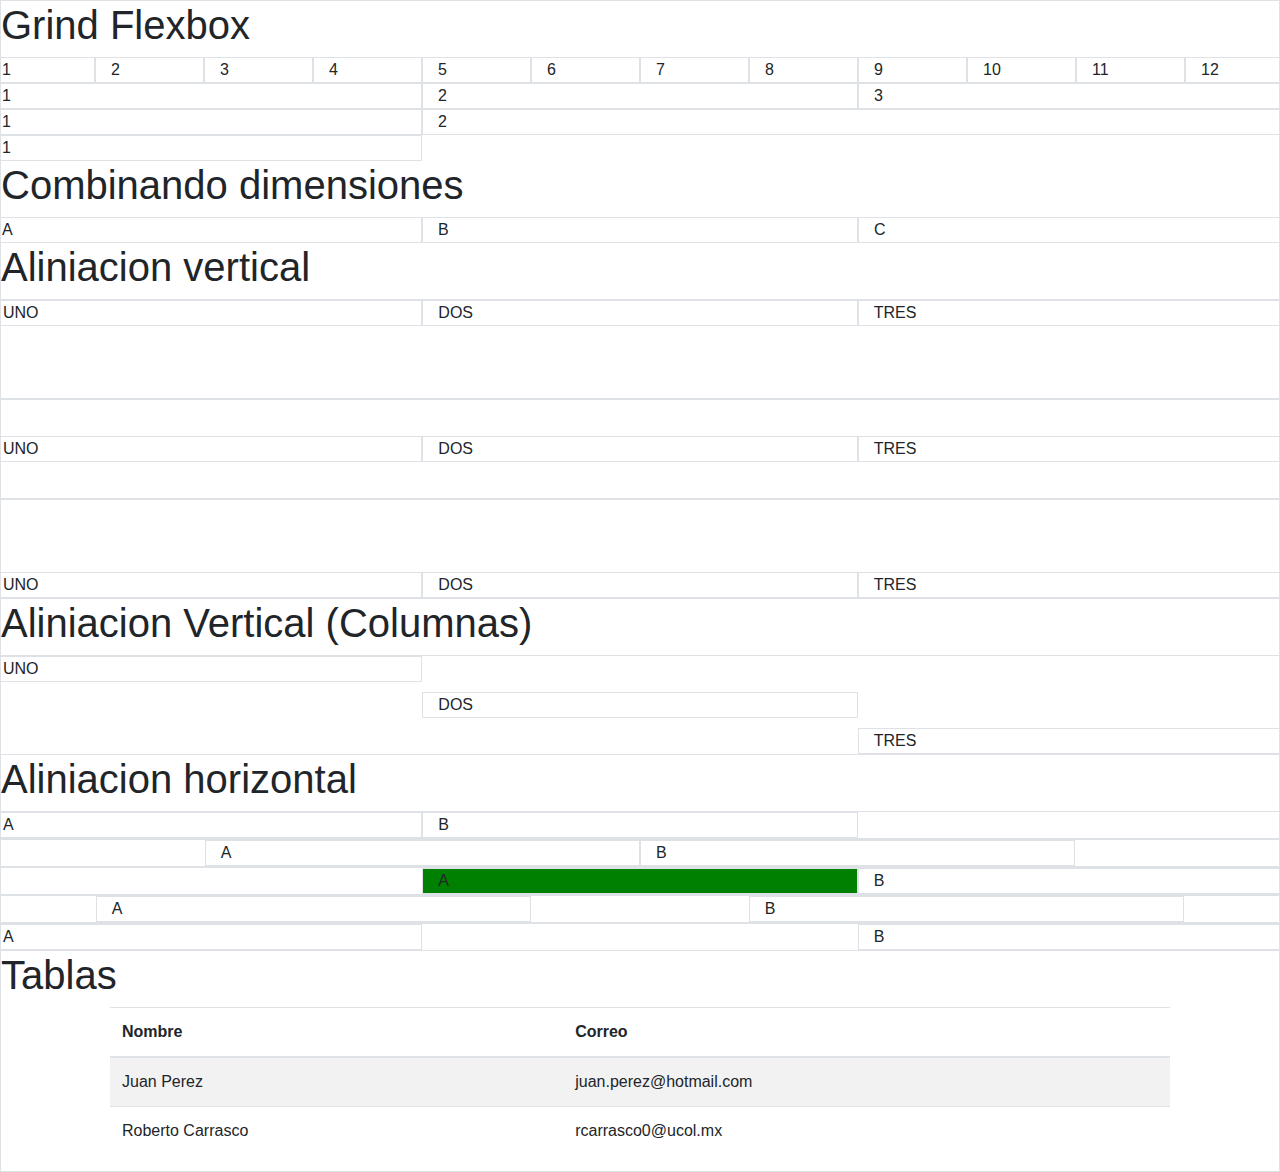
==== boostrap/index.html @ 33babcac "intro al boostrap" ====
<!DOCTYPE html>
<html>
<head>
    <meta charset="utf-8" />
    <meta http-equiv="X-UA-Compatible" content="IE=edge">
    <title>Introduccion a Boostrap</title>
    <meta name="viewport" content="width=device-width, initial-scale=1">
    
    <link rel="stylesheet" href="https://stackpath.bootstrapcdn.com/bootstrap/4.3.1/css/bootstrap.min.css" integrity="sha384-ggOyR0iXCbMQv3Xipma34MD+dH/1fQ784/j6cY/iJTQUOhcWr7x9JvoRxT2MZw1T" crossorigin="anonymous">
</head>
<body>
    <div class="container-flouid border">
        <h1>Grind Flexbox</h1>
        <div class="row">
            <div class="col border">1</div>
            <div class="col border">2</div>
            <div class="col border">3</div>
            <div class="col border">4</div>
            <div class="col border">5</div>
            <div class="col border">6</div>
            <div class="col border">7</div>
            <div class="col border">8</div>
            <div class="col border">9</div>
            <div class="col border">10</div>
            <div class="col border">11</div>
            <div class="col border">12</div>
        </div>

        <div class="row">
            <div class="col border">1</div>
            <div class="col border">2</div>
            <div class="col border">3</div>
        </div>

        <div class="row">
            <div class="col-4 border">1</div>
            <div class="col-8 border">2</div>
        </div>

        <div class="row">
                <div class="col-4 border">1</div>
            </div>


            <!-- Combinando dimensiones-->
            <h1>Combinando dimensiones</h1>
            <div  class="row">
                <div class="col-12 col-md-4 border">A</div>
                <div class="col-12 col-md-4 border">B</div>
                <div class="col-12 col-md-4 border">C</div>
            </div>


            <!--Aliniacion vertical-->
            <h1>Aliniacion vertical</h1>
            <div class="row align-items-start border" style="height: 100px;">
                <div class="col border">UNO</div>
                <div class="col border">DOS</div>
                <div class="col border">TRES</div>
            </div>

            <div class="row align-items-center border" style="height: 100px;">
                <div class="col border">UNO</div>
                <div class="col border">DOS</div>
                <div class="col border">TRES</div>
            </div>

            <div class="row align-items-end border" style="height: 100px;">
                <div class="col border">UNO</div>
                <div class="col border">DOS</div>
                <div class="col border">TRES</div>
            </div>
            <!-- Aliniacion Vertical -->
            <h1>Aliniacion Vertical (Columnas)</h1>
            <div class="row border" style="height: 100px;">
                    <div class="col align-self-start border">UNO</div>
                    <div class="col align-self-center border">DOS</div>
                    <div class="col align-self-end border">TRES</div>
            </div>


            <!-- Aliniacion horizontal -->
            <h1>Aliniacion horizontal</h1>
            <div class="row justify-content-sart border">
                <div class="col-4 border">A</div>
                <div class="col-4 border">B</div>
            </div>

            <div class="row justify-content-center border">
                <div class="col-4 border">A</div>
                <div class="col-4 border">B</div>
            </div>

            <div class="row justify-content-end border">
                <div class="col-4 border" style="background-color: green;">A</div>
                <div class="col-4 border">B</div>
            </div> 

            <div class="row justify-content-around border">
                <div class="col-4 border">A</div>
                <div class="col-4 border">B</div>
            </div>
            <div class="row justify-content-between border">
                <div class="col-4 border">A</div>
                <div class="col-4 border">B</div>
            </div>

            <!-- Tablas-->
            <h1>Tablas</h1>
            <div class="row justify-content-center">
                <div class="col-10">
                    <table class="table table-striped table-hover">
                        <thead>
                            <tr>
                                <th>Nombre</th>
                                <th>Correo</th>
                            </tr> 
                        </thead>
                        <tbody>
                            <tr>
                                <td>Juan Perez</td>
                                <td>juan.perez@hotmail.com</td>
                            </tr>
                            <tr>
                                <td>Roberto Carrasco</td>
                                <td>rcarrasco0@ucol.mx</td>
                            </tr>
                        </tbody>
                    </table>
                </div>
            </div>
            
    </div>
    
    <script src="https://code.jquery.com/jquery-3.3.1.slim.min.js" integrity="sha384-q8i/X+965DzO0rT7abK41JStQIAqVgRVzpbzo5smXKp4YfRvH+8abtTE1Pi6jizo" crossorigin="anonymous"></script>
    <script src="https://cdnjs.cloudflare.com/ajax/libs/popper.js/1.14.7/umd/popper.min.js" integrity="sha384-UO2eT0CpHqdSJQ6hJty5KVphtPhzWj9WO1clHTMGa3JDZwrnQq4sF86dIHNDz0W1" crossorigin="anonymous"></script>
    <script src="https://stackpath.bootstrapcdn.com/bootstrap/4.3.1/js/bootstrap.min.js" integrity="sha384-JjSmVgyd0p3pXB1rRibZUAYoIIy6OrQ6VrjIEaFf/nJGzIxFDsf4x0xIM+B07jRM" crossorigin="anonymous"></script>
</body>
</html>
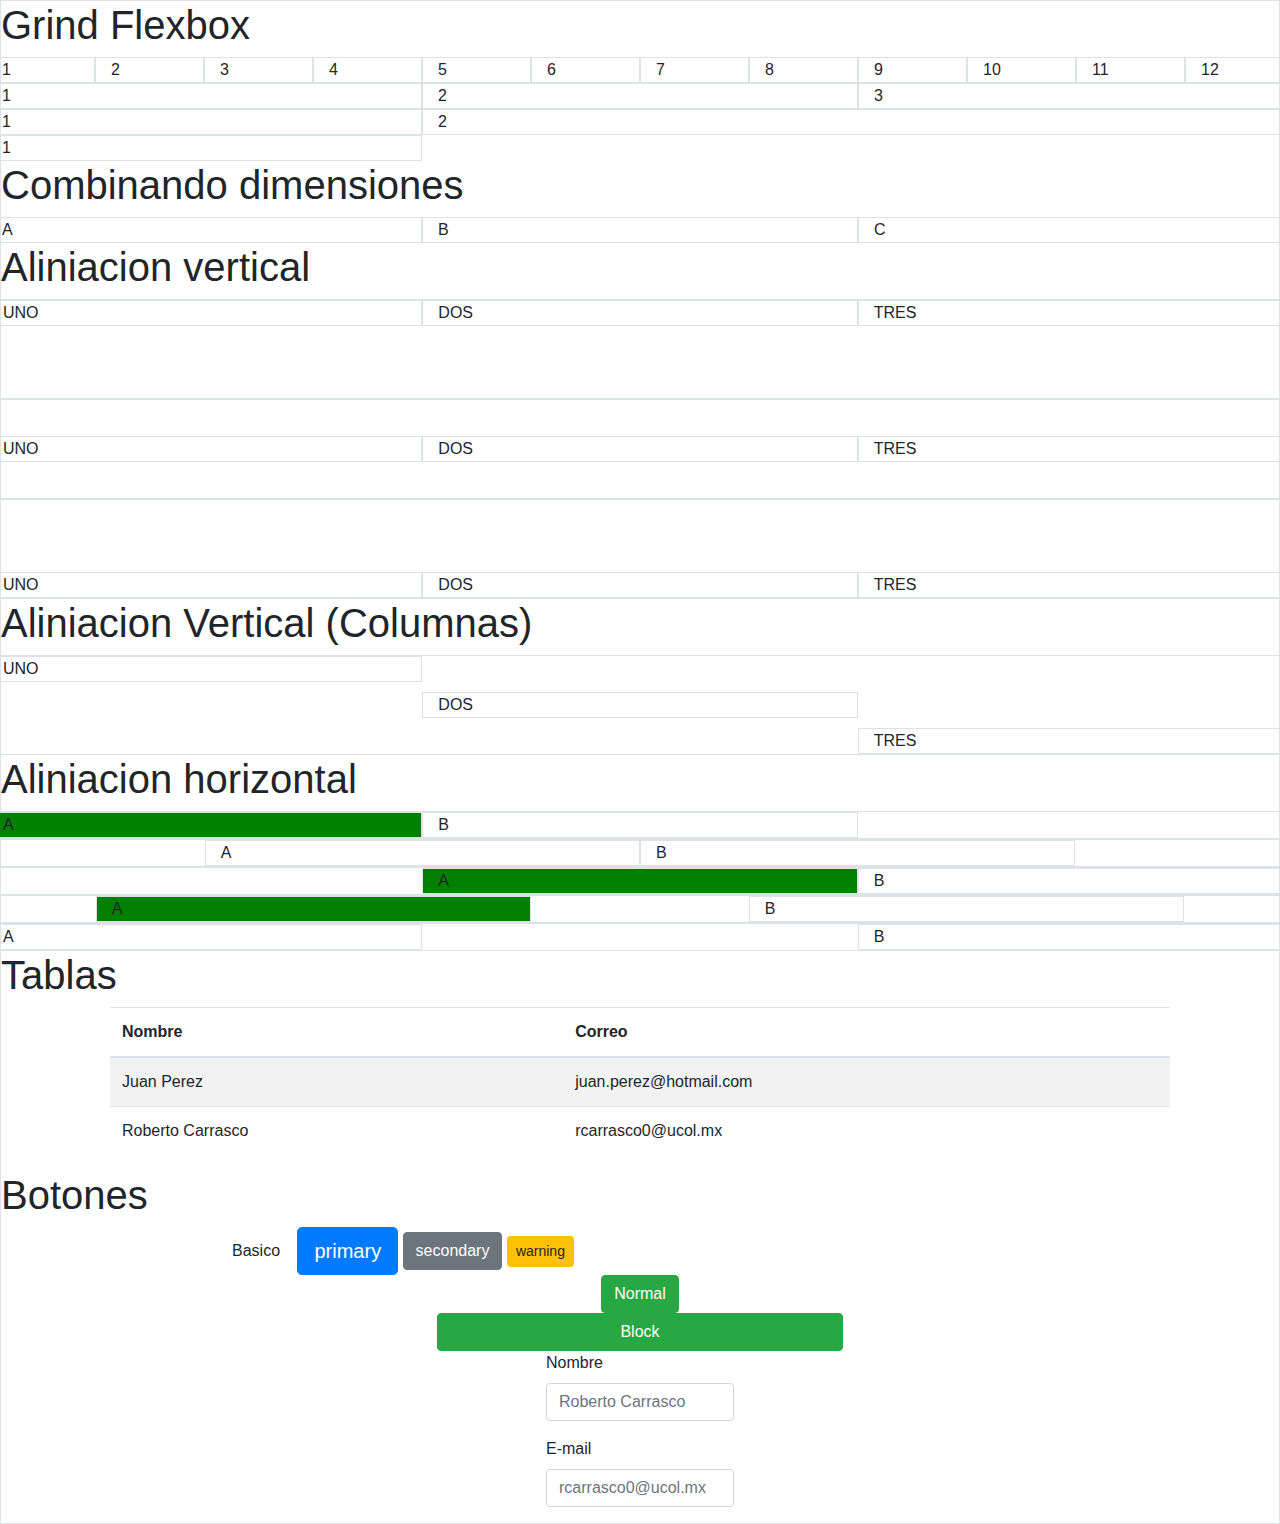
==== commit 07952015: "Trabajo en clase 27/02/2019" ====
--- a/boostrap/index.html
+++ b/boostrap/index.html
@@ -82,7 +82,7 @@
             <!-- Aliniacion horizontal -->
             <h1>Aliniacion horizontal</h1>
             <div class="row justify-content-sart border">
-                <div class="col-4 border">A</div>
+                <div class="col-4 border" style="background-color: green;">A</div>
                 <div class="col-4 border">B</div>
             </div>
 
@@ -97,7 +97,7 @@
             </div> 
 
             <div class="row justify-content-around border">
-                <div class="col-4 border">A</div>
+                <div class="col-4 border" style="background-color: green;">A</div>
                 <div class="col-4 border">B</div>
             </div>
             <div class="row justify-content-between border">
@@ -130,6 +130,41 @@
                 </div>
             </div>
             
+        <!--Botones-->
+        <h1>Botones</h1>
+        <div class="row justify-content-center">
+            <div class="col-8">
+                    <button type="button" class="btn">Basico</button>
+                <button type="button" class="btn btn-primary btn-lg">primary</button>
+                <button type="button" class="btn btn-secondary btn-md">secondary</button>
+                <button type="button" class="btn btn-warning btn-sm">warning</button>
+            </div>
+        </div>
+        <div class="row justify-content-center">
+                <div class="col-2 text-center">
+                    <button type="button" class="btn btn-success">Normal</button>
+                </div>
+        </div>
+        <div class="row justify-content-center">
+                <div class="col-4 text-center">
+                    <button type="button" class="btn btn-success btn-block">Block</button>
+                </div>
+        </div>
+        <!-- Formularios-->
+        <div class="row justify-content-center">
+            <div class="col-md-2">
+                <form action="">
+                    <div class="form-group">
+                        <label for="nombre">Nombre</label>
+                        <input type="text" class="form-control" id="nombre" placeholder="Roberto Carrasco">
+                    </div>
+                    <div class="form-group">
+                            <label for="email">E-mail</label>
+                            <input type="email" class="form-control" id="email" placeholder="rcarrasco0@ucol.mx">
+                        </div>
+                </form>
+            </div>
+        </div>
     </div>
     
     <script src="https://code.jquery.com/jquery-3.3.1.slim.min.js" integrity="sha384-q8i/X+965DzO0rT7abK41JStQIAqVgRVzpbzo5smXKp4YfRvH+8abtTE1Pi6jizo" crossorigin="anonymous"></script>
